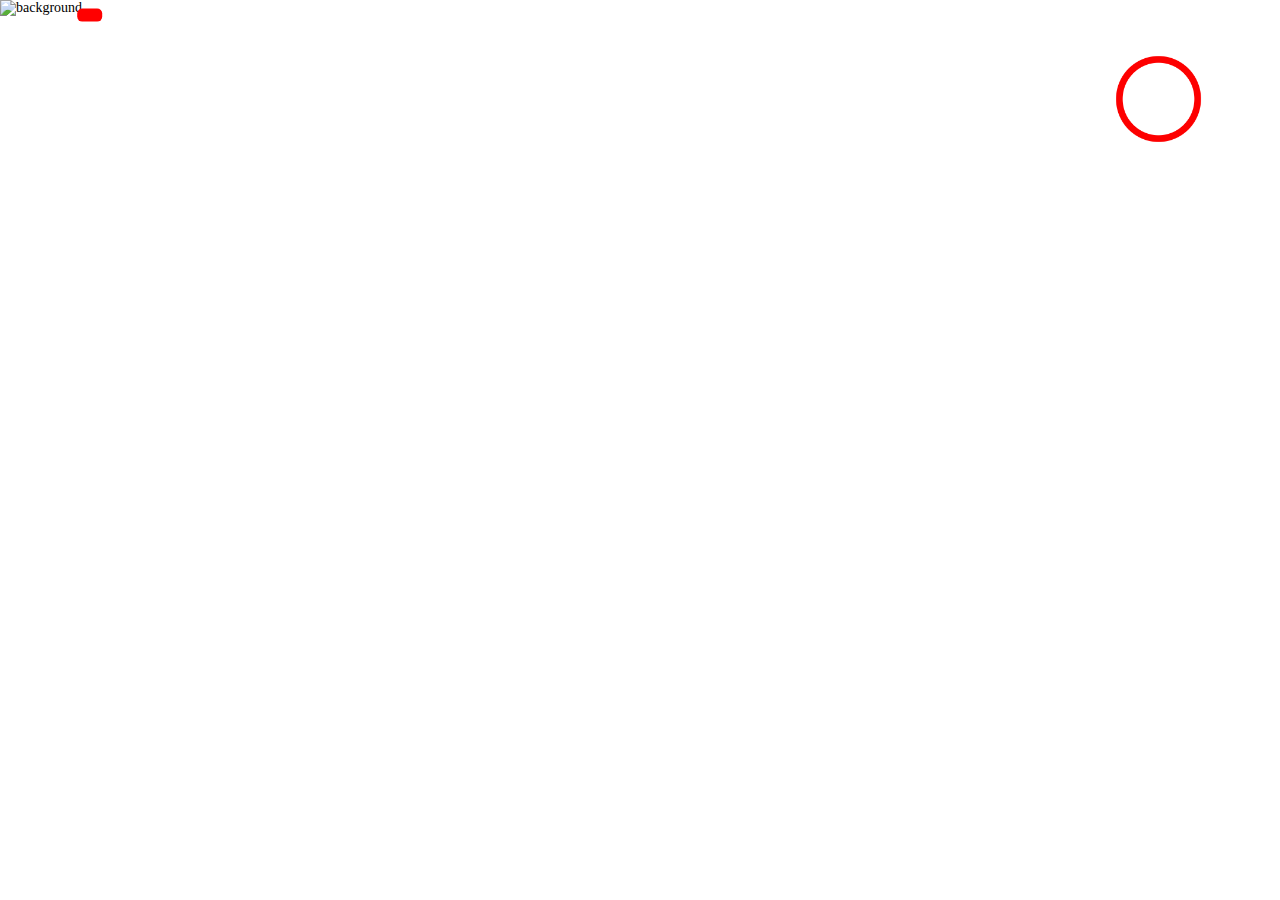
==== DeOnderduiktocht/Index.html @ 5e99d4f5 "Posts toegevoegd" ====
<!DOCTYPE html>

<html>

<head>
    <link rel="stylesheet" href="stylesheet.css">
    <meta name="viewport" content="width=device-width, initial-scale=1.0">
</head>

<body>

    <div class="container">
      <img src="Background.png" alt="background" class="background">
      <img src="circle.png" alt="kaartenteller" class="kaartenteller">
      <a href="Onderduikkaart1.html"><button class="btn"></button></a>
    </div>





<!--Zo maken dat kaarten teller mee beweegt: Position fixed-->



 

</body>

</html>
---- DeOnderduiktocht/stylesheet.css ----
html{
    margin: 0;
    height: 100%;
    font-size: 14px;
}

body{
    margin: 0;
}


/*img{
    position: relative;
    width: 100%;
    height: auto;
    object-fit: cover;
    object-position: bottom;

    overflow
}*/



      
.container {
    position: relative;
    height: 100%;           /*weghalen geeft witte rand, laten staan zorgt dat onderduikkaart van plaats veranderd wann. scherm groter of kleiner maken*/
    border: 0px;
    margin: 0px;
    padding: 0px;
}
  
.background{
    max-width: 100%;
    height: 100%;

}

 .kaartenteller{
     width: 7%;
     height: auto;
     position: fixed;
     top: 6%;
     right: 6%;
 }

 
  
  .container .btn {
    position: absolute;
    top: 96%;
    left: 7%;
    transform: translate(-50%, -50%);
    /*-ms-transform: translate(-50%, -50%); Voor soort browser?*/
    background-color: red;
    color: red;                 /* tekst kleur*/
    padding: 0.5% 1%;
    border: none;
    cursor: pointer;
    border-radius: 5px;
    
  }
  
  .container .btn:hover {
    background-color: black;
  }
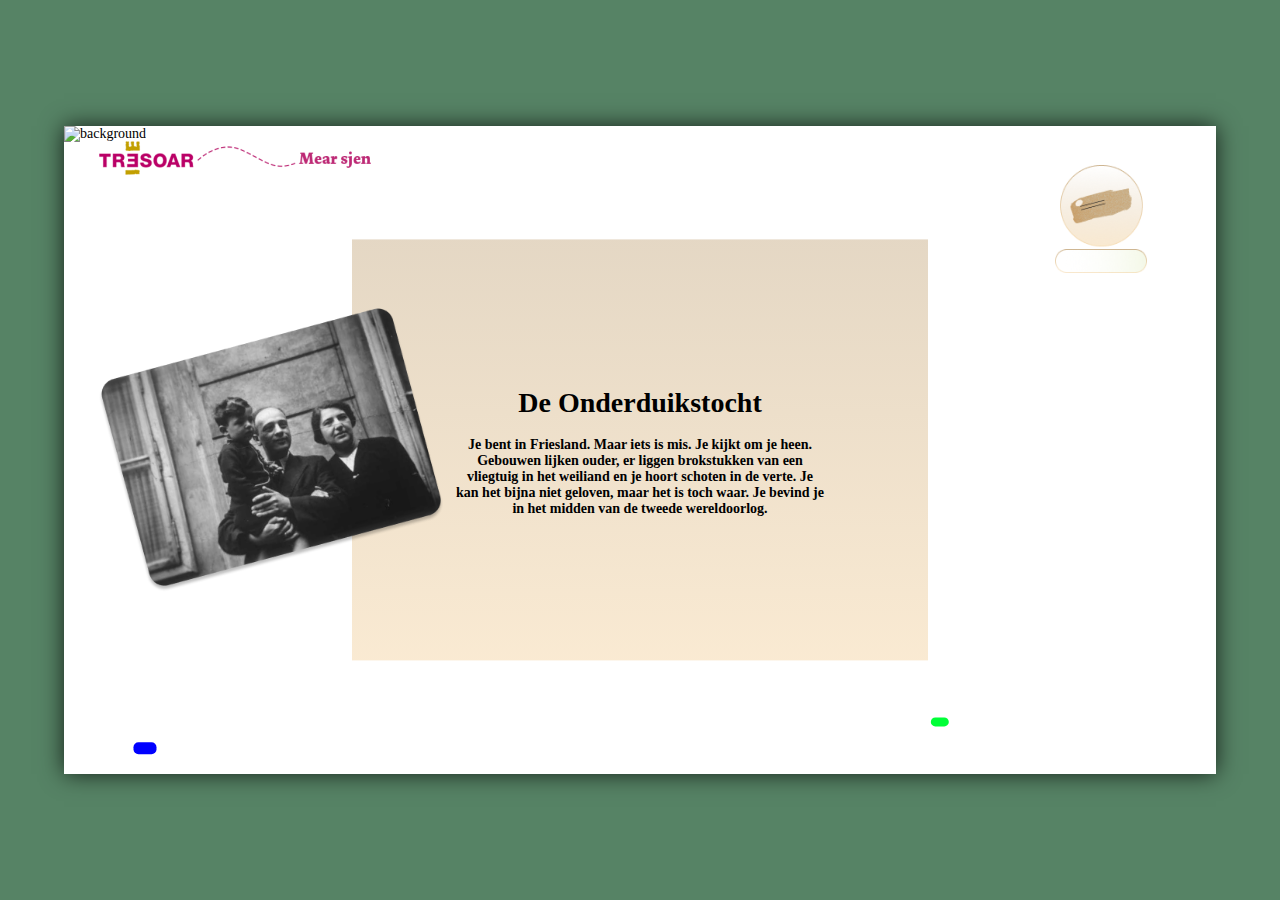
==== commit 57625a02: "Responsive maken DeOnderduiktocht" ====
--- a/DeOnderduiktocht/Index.html
+++ b/DeOnderduiktocht/Index.html
@@ -9,17 +9,35 @@
 
 <body>
 
-    <div class="container">
-      <img src="Background.png" alt="background" class="background">
-      <img src="circle.png" alt="kaartenteller" class="kaartenteller">
-      <a href="Onderduikkaart1.html"><button class="btn"></button></a>
+  <div class="container" style="display: block;">
+
+    <div class="a">
+      <div class="b" >
+          <h1>De Onderduikstocht</h1>
+          <p><b>Je bent in Friesland. Maar iets is mis. Je kijkt om je heen. Gebouwen lijken ouder, 
+            er liggen brokstukken van een vliegtuig in het weiliand en je hoort schoten in de verte. 
+            Je kan het bijna niet geloven, maar het is toch waar. Je bevind je in het midden van de 
+            tweede wereldoorlog.</b></p>
+      </div>
     </div>
+    <img src="Heinz.png" alt="Heinz" class="personen">
+
+
+    <a href="https://www.tresoar.nl/"><button class="logo"><img src="logomearsjen.png" alt="logomearsjen"></button></a>
+    <img src="kaartenteller.png" alt="kaartentellerlogo" class="kaartenteller">
+
+    <a href="Onderduikkaart1.html"><button class="btn btn1"></button></a>
+    <a href="Onderduikkaart1.html"><button class="btn btn2"></button></a>
+     
+    <img src="Background.png" alt="background" class="background">
+  
+  </div>
 
 
 
 
 
-<!--Zo maken dat kaarten teller mee beweegt: Position fixed-->
+
 
 
 
--- a/DeOnderduiktocht/stylesheet.css
+++ b/DeOnderduiktocht/stylesheet.css
@@ -2,70 +2,106 @@
     margin: 0;
     height: 100%;
     font-size: 14px;
+    background-color:#568365;
+}
+body{
+    margin: 0;
+
 }
 
-body{
-    margin: 0;
-}
-
-
-/*img{
-    position: relative;
-    width: 100%;
-    height: auto;
-    object-fit: cover;
-    object-position: bottom;
-
-    overflow
-}*/
-
-
-
-      
+/* container met achtergrond*/      
 .container {
-    position: relative;
-    height: 100%;           /*weghalen geeft witte rand, laten staan zorgt dat onderduikkaart van plaats veranderd wann. scherm groter of kleiner maken*/
-    border: 0px;
-    margin: 0px;
-    padding: 0px;
+    width: 90vw;
+    height: 50.625vw;
+    background-color: white;
+    left: 50%;
+    top: 50%;
+    margin-left: -45vw;
+    margin-top: -25.3125vw;
+    position: absolute;
+    -webkit-box-shadow: 0px 0px 22px 0px rgba(0,0,0,0.75);
+    -moz-box-shadow: 0px 0px 22px 0px rgba(0,0,0,0.75);
+    box-shadow: 0px 0px 22px 0px rgba(0,0,0,0.75);
+    overflow: hidden;
+    display: none;
 }
   
 .background{
-    max-width: 100%;
-    height: 100%;
-
+        height: 100%;
+        width: 100%;
 }
 
- .kaartenteller{
-     width: 7%;
+/* kaartenteller*/
+.kaartenteller{
+     width: 8%;
      height: auto;
-     position: fixed;
+     position: absolute;
      top: 6%;
      right: 6%;
- }
+}
 
- 
-  
-  .container .btn {
+/* onderduikkaarten*/
+.container .btn {
     position: absolute;
-    top: 96%;
-    left: 7%;
-    transform: translate(-50%, -50%);
-    /*-ms-transform: translate(-50%, -50%); Voor soort browser?*/
-    background-color: red;
-    color: red;                 /* tekst kleur*/
+    color: red;                 
     padding: 0.5% 1%;
     border: none;
     cursor: pointer;
     border-radius: 5px;
-    
-  }
-  
-  .container .btn:hover {
+}
+ 
+.container .btn:hover {
     background-color: black;
-  }
+}
 
+.container .btn1{
+    background-color: blue;
+    top: 96%;
+    left: 7%;
+    transform: translate(-50%, -50%);
+}
 
+.container .btn2{
+    background-color: rgb(0, 255, 55);
+    top: 92%;
+    left: 76%;
+    transform: translate(-50%, -50%);
+    padding: 0.4% 0.8%;
+}
 
+/* tekst blok met afbeelding*/
+.a{
+    position: absolute; 
+    top: 50%;
+    left: 50%;
+    transform: translate(-50%, -50%);
+    height: 65%;
+    width: 50%;
+    display:table;
+}
+.b{
+    padding: 18%;
+    text-align: center; 
+    display:table-cell;
+    height: 56px;
+    vertical-align: middle;
+    background-image: linear-gradient(rgb(202, 176, 138, 0.5), rgb(244, 213, 166, 0.5));
+}
 
-  +.personen{
+    position: absolute; 
+    top: 50%;
+    left: 18%;
+    transform: translate(-50%, -50%);
+    width: 30%;
+}
+
+.logo{
+    position: absolute;
+    top: 2%;
+    left: 2%;
+    background-color: transparent;
+    border: none;
+    cursor: pointer;
+}
+
